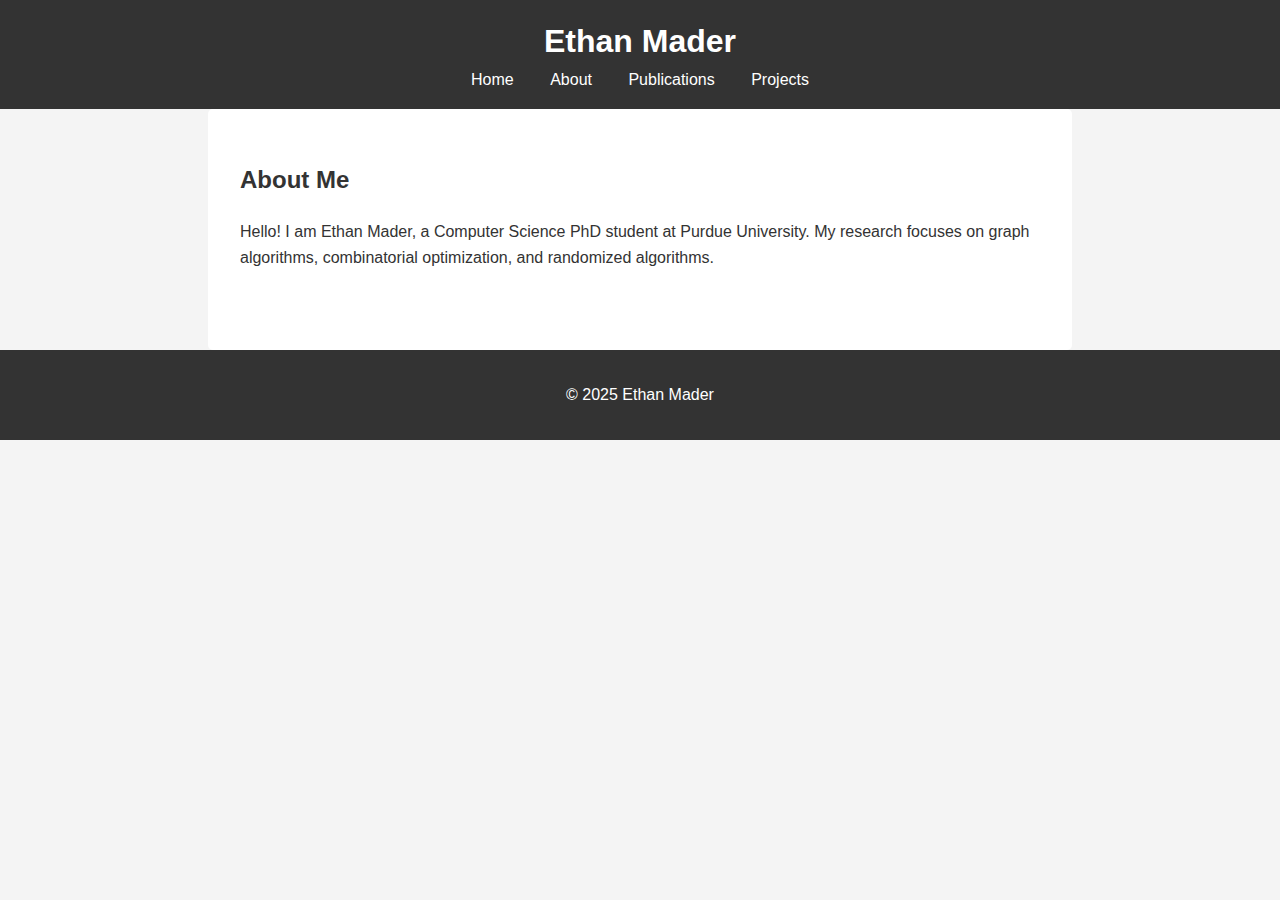
==== about.html @ 22836853 "fixes" ====
<!DOCTYPE html>
<html lang="en">
<head>
    <meta charset="UTF-8">
    <meta name="viewport" content="width=device-width, initial-scale=1.0">
    <title>About - Ethan Mader</title>
    <link rel="stylesheet" href="assets/style.css">
</head>
<body>
    <header>
        <h1>Ethan Mader</h1>
        <nav>
            <a href="index.html">Home</a>
            <a href="about.html">About</a>
            <a href="publications.html">Publications</a>
            <a href="projects.html">Projects</a>
        </nav>
    </header>
    <main>
        <h2>About Me</h2>
        <p>Hello! I am Ethan Mader, a Computer Science PhD student at Purdue University. My research focuses on graph algorithms, combinatorial optimization, and randomized algorithms.</p>
    </main>
    <footer>
        <p>© 2025 Ethan Mader</p>
    </footer>
</body>
</html>
---- assets/style.css ----
body {
    font-family: Arial, sans-serif;
    line-height: 1.6;
    margin: 0;
    padding: 0;
    color: #333;
    background-color: #f4f4f4;
}

header {
    background: #333;
    color: #fff;
    padding: 1rem 0;
    text-align: center;
}

header h1 {
    margin: 0;
}

nav a {
    color: #fff;
    margin: 0 1rem;
    text-decoration: none;
}

nav a:hover {
    text-decoration: underline;
}

main {
    padding: 2rem;
    padding-bottom: 4rem; /* Add extra padding at bottom */
    max-width: 800px;
    margin: auto;
    background: #fff;
    border-radius: 5px;
}

footer {
    text-align: center;
    padding: 1rem 0;
    background: #333;
    color: #fff;
    /* Remove position: fixed */
    width: 100%;
}

.professional-links {
    margin: 2em 0;
}

.professional-links ul {
    list-style: none;
    padding: 0;
}

.professional-links a {
    text-decoration: none;
    color: #0066cc;
}

.projects-grid {
    display: grid;
    grid-template-columns: repeat(auto-fit, minmax(300px, 1fr));
    gap: 2em;
    margin: 2em 0;
}

.project-card {
    padding: 1.5em;
    border: 1px solid #ddd;
    border-radius: 8px;
    transition: transform 0.2s;
}

.project-card:hover {
    transform: translateY(-5px);
    box-shadow: 0 5px 15px rgba(0,0,0,0.1);
}

.research-project {
    margin: 2em 0;
    padding: 2em;
    background-color: #f8f9fa;
    border-radius: 8px;
}
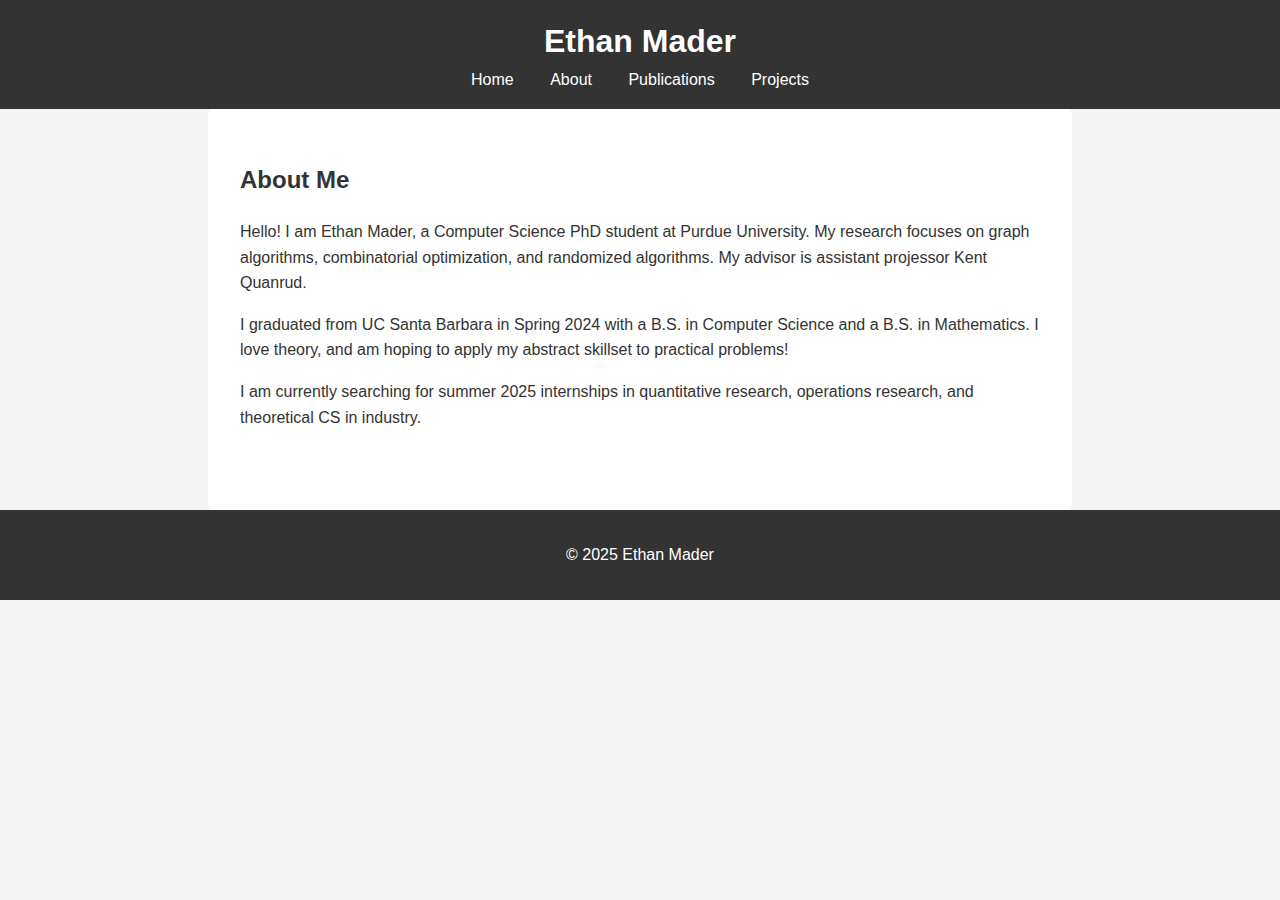
==== commit 36882f6a: "links, contact, beefed about me" ====
--- a/about.html
+++ b/about.html
@@ -18,7 +18,9 @@
     </header>
     <main>
         <h2>About Me</h2>
-        <p>Hello! I am Ethan Mader, a Computer Science PhD student at Purdue University. My research focuses on graph algorithms, combinatorial optimization, and randomized algorithms.</p>
+        <p>Hello! I am Ethan Mader, a Computer Science PhD student at Purdue University. My research focuses on graph algorithms, combinatorial optimization, and randomized algorithms. My advisor is assistant projessor Kent Quanrud.</p>
+        <p>I graduated from UC Santa Barbara in Spring 2024 with a B.S. in Computer Science and a B.S. in Mathematics. I love theory, and am hoping to apply my abstract skillset to practical problems!</p>
+        <p>I am currently searching for summer 2025 internships in quantitative research, operations research, and theoretical CS in industry.</p>
     </main>
     <footer>
         <p>© 2025 Ethan Mader</p>
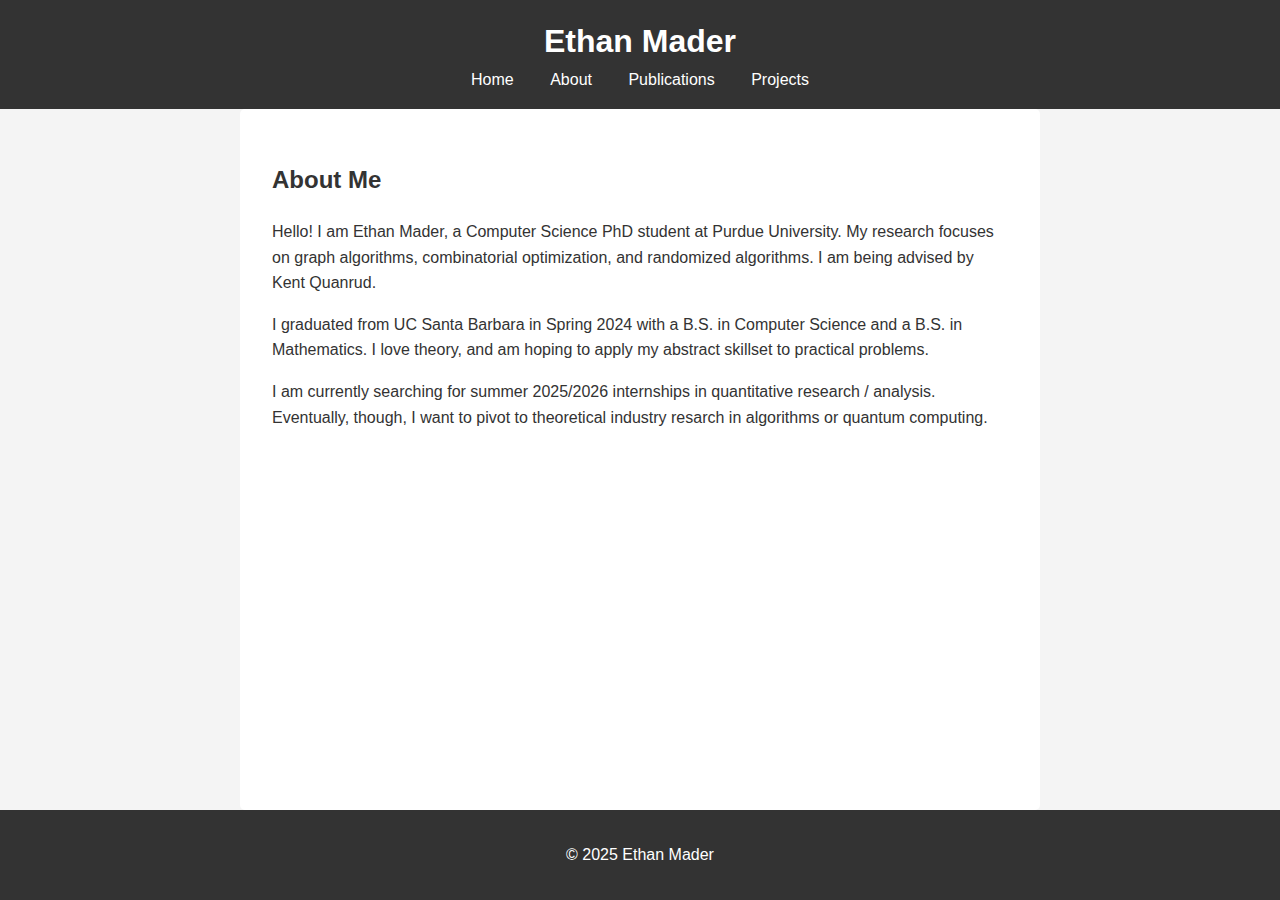
==== commit d9b7f6b3: "text edits, youtube link, footer formatting" ====
--- a/about.html
+++ b/about.html
@@ -18,9 +18,9 @@
     </header>
     <main>
         <h2>About Me</h2>
-        <p>Hello! I am Ethan Mader, a Computer Science PhD student at Purdue University. My research focuses on graph algorithms, combinatorial optimization, and randomized algorithms. My advisor is assistant projessor Kent Quanrud.</p>
-        <p>I graduated from UC Santa Barbara in Spring 2024 with a B.S. in Computer Science and a B.S. in Mathematics. I love theory, and am hoping to apply my abstract skillset to practical problems!</p>
-        <p>I am currently searching for summer 2025 internships in quantitative research, operations research, and theoretical CS in industry.</p>
+        <p>Hello! I am Ethan Mader, a Computer Science PhD student at Purdue University. My research focuses on graph algorithms, combinatorial optimization, and randomized algorithms. I am being advised by Kent Quanrud.</p>
+        <p>I graduated from UC Santa Barbara in Spring 2024 with a B.S. in Computer Science and a B.S. in Mathematics. I love theory, and am hoping to apply my abstract skillset to practical problems.</p>
+        <p>I am currently searching for summer 2025/2026 internships in quantitative research / analysis. Eventually, though, I want to pivot to theoretical industry resarch in algorithms or quantum computing.</p>
     </main>
     <footer>
         <p>© 2025 Ethan Mader</p>
--- a/assets/style.css
+++ b/assets/style.css
@@ -5,6 +5,9 @@
     padding: 0;
     color: #333;
     background-color: #f4f4f4;
+    min-height: 100vh;
+    display: flex;
+    flex-direction: column;
 }
 
 header {
@@ -35,6 +38,9 @@
     margin: auto;
     background: #fff;
     border-radius: 5px;
+    flex: 1;
+    width: 100%;
+    box-sizing: border-box;
 }
 
 footer {
@@ -42,8 +48,8 @@
     padding: 1rem 0;
     background: #333;
     color: #fff;
-    /* Remove position: fixed */
     width: 100%;
+    margin-top: auto;
 }
 
 .professional-links {
@@ -84,4 +90,19 @@
     padding: 2em;
     background-color: #f8f9fa;
     border-radius: 8px;
+}
+
+.contact {
+    margin-top: 2em;
+    padding-top: 2em;
+    border-top: 1px solid #ddd;
+}
+
+.contact a {
+    color: #0066cc;
+    text-decoration: none;
+}
+
+.contact a:hover {
+    text-decoration: underline;
 }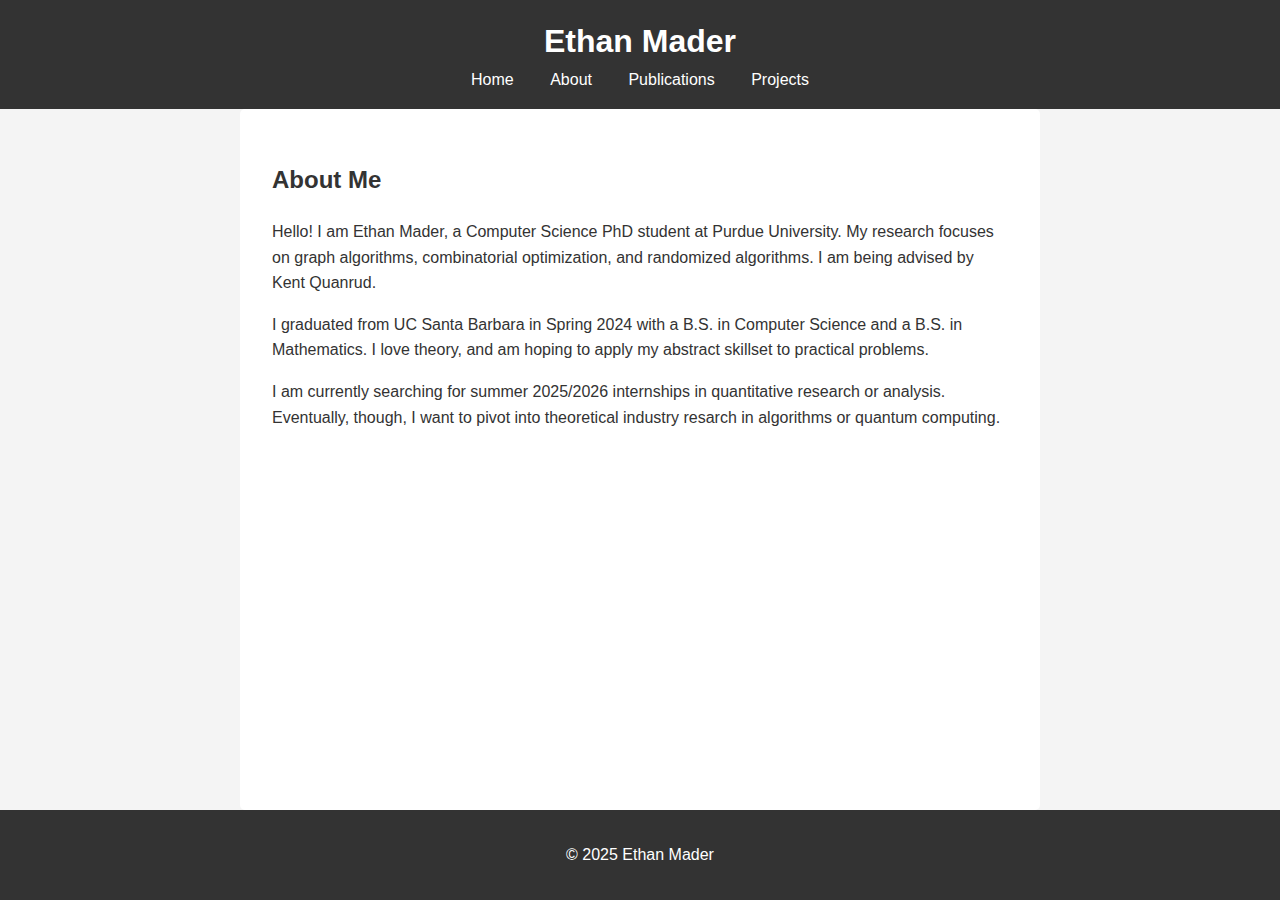
==== commit a3de19b5: "small text changes" ====
--- a/about.html
+++ b/about.html
@@ -20,7 +20,7 @@
         <h2>About Me</h2>
         <p>Hello! I am Ethan Mader, a Computer Science PhD student at Purdue University. My research focuses on graph algorithms, combinatorial optimization, and randomized algorithms. I am being advised by Kent Quanrud.</p>
         <p>I graduated from UC Santa Barbara in Spring 2024 with a B.S. in Computer Science and a B.S. in Mathematics. I love theory, and am hoping to apply my abstract skillset to practical problems.</p>
-        <p>I am currently searching for summer 2025/2026 internships in quantitative research / analysis. Eventually, though, I want to pivot to theoretical industry resarch in algorithms or quantum computing.</p>
+        <p>I am currently searching for summer 2025/2026 internships in quantitative research or analysis. Eventually, though, I want to pivot into theoretical industry resarch in algorithms or quantum computing.</p>
     </main>
     <footer>
         <p>© 2025 Ethan Mader</p>
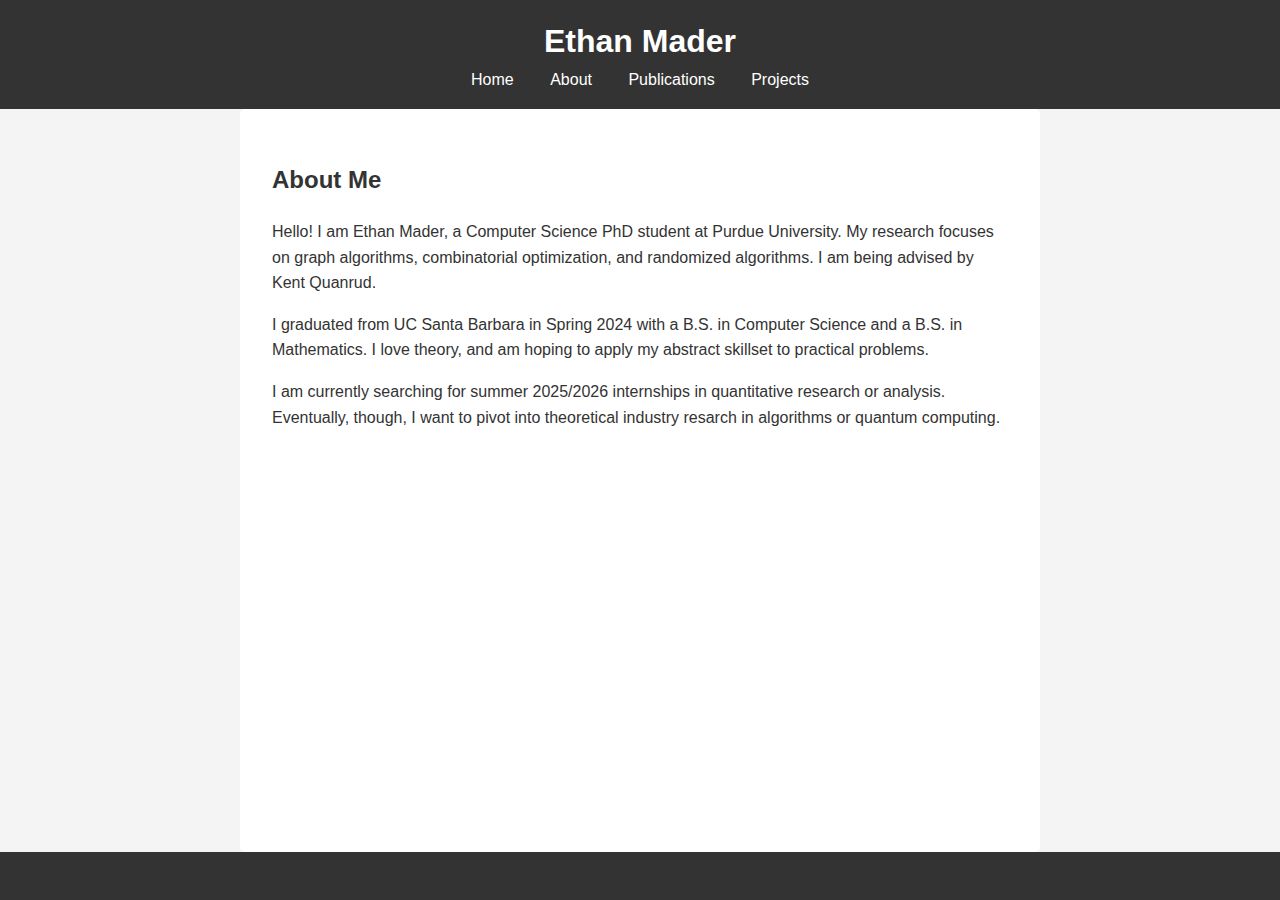
==== commit 2bbb9c2b: "navigation bar upgrade?" ====
--- a/about.html
+++ b/about.html
@@ -23,7 +23,7 @@
         <p>I am currently searching for summer 2025/2026 internships in quantitative research or analysis. Eventually, though, I want to pivot into theoretical industry resarch in algorithms or quantum computing.</p>
     </main>
     <footer>
-        <p>© 2025 Ethan Mader</p>
+        <p></p>
     </footer>
 </body>
 </html>--- a/assets/style.css
+++ b/assets/style.css
@@ -25,10 +25,31 @@
     color: #fff;
     margin: 0 1rem;
     text-decoration: none;
+    position: relative;
+    display: inline-block;
+    transition: color 0.3s ease;
+}
+
+nav a::after {
+    content: '';
+    position: absolute;
+    width: 100%;
+    transform: scaleX(0);
+    height: 2px;
+    bottom: -3px;
+    left: 0;
+    background-color: #ff6347;
+    transform-origin: bottom right;
+    transition: transform 0.3s ease;
+}
+
+nav a:hover::after {
+    transform: scaleX(1);
+    transform-origin: bottom left;
 }
 
 nav a:hover {
-    text-decoration: underline;
+    color: #ff6347; /* Change color on hover */
 }
 
 main {
@@ -69,12 +90,12 @@
 .projects-grid {
     display: grid;
     grid-template-columns: repeat(auto-fit, minmax(300px, 1fr));
-    gap: 2em;
-    margin: 2em 0;
+    gap: 1.5em;  /* reduced from 2em */
+    margin: 1.5em 0;  /* reduced from 2em */
 }
 
 .project-card {
-    padding: 1.5em;
+    padding: 1.2em;  /* reduced from 1.5em */
     border: 1px solid #ddd;
     border-radius: 8px;
     transition: transform 0.2s;
@@ -85,11 +106,24 @@
     box-shadow: 0 5px 15px rgba(0,0,0,0.1);
 }
 
-.research-project {
-    margin: 2em 0;
-    padding: 2em;
-    background-color: #f8f9fa;
-    border-radius: 8px;
+.project-card h3 {
+    margin-top: 0;
+    margin-bottom: 0.8em;
+}
+
+.project-card p {
+    margin: 0.5em 0;
+}
+
+.project-card a {
+    display: inline-block;
+    margin-top: 0.8em;
+    color: #0066cc;
+    text-decoration: none;
+}
+
+.project-card a:hover {
+    text-decoration: underline;
 }
 
 .contact {
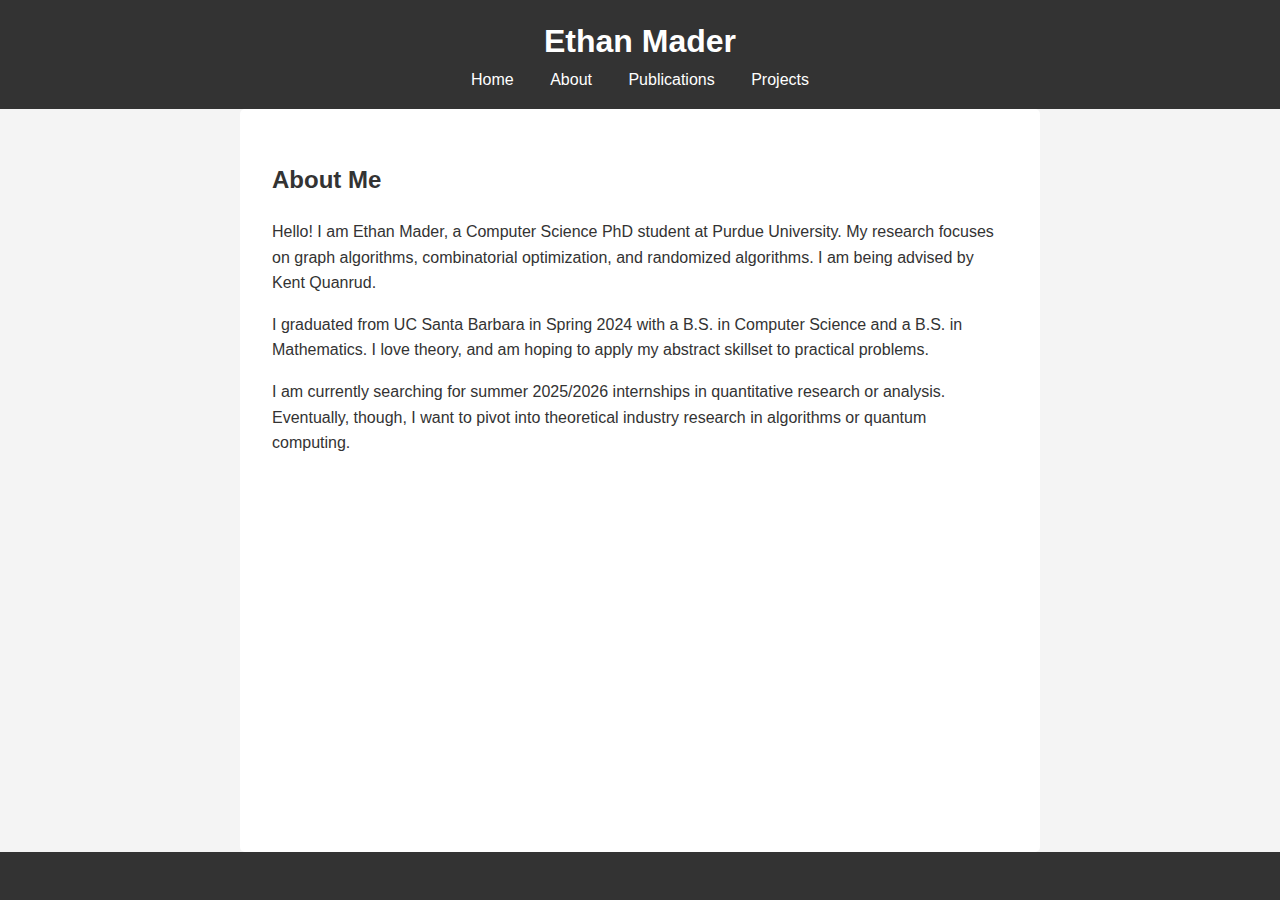
==== commit 47d1879a: "typo" ====
--- a/about.html
+++ b/about.html
@@ -20,7 +20,7 @@
         <h2>About Me</h2>
         <p>Hello! I am Ethan Mader, a Computer Science PhD student at Purdue University. My research focuses on graph algorithms, combinatorial optimization, and randomized algorithms. I am being advised by Kent Quanrud.</p>
         <p>I graduated from UC Santa Barbara in Spring 2024 with a B.S. in Computer Science and a B.S. in Mathematics. I love theory, and am hoping to apply my abstract skillset to practical problems.</p>
-        <p>I am currently searching for summer 2025/2026 internships in quantitative research or analysis. Eventually, though, I want to pivot into theoretical industry resarch in algorithms or quantum computing.</p>
+        <p>I am currently searching for summer 2025/2026 internships in quantitative research or analysis. Eventually, though, I want to pivot into theoretical industry research in algorithms or quantum computing.</p>
     </main>
     <footer>
         <p></p>
--- a/assets/style.css
+++ b/assets/style.css
@@ -1,5 +1,5 @@
 body {
-    font-family: Arial, sans-serif;
+    font-family: 'Roboto', sans-serif;
     line-height: 1.6;
     margin: 0;
     padding: 0;
@@ -19,6 +19,8 @@
 
 header h1 {
     margin: 0;
+    font-family: 'Roboto', sans-serif;
+    font-weight: 700; /* Bold */
 }
 
 nav a {
@@ -38,7 +40,7 @@
     height: 2px;
     bottom: -3px;
     left: 0;
-    background-color: #ff6347;
+    background-color: #47a3ff;
     transform-origin: bottom right;
     transition: transform 0.3s ease;
 }
@@ -49,7 +51,7 @@
 }
 
 nav a:hover {
-    color: #ff6347; /* Change color on hover */
+    color: #47a3ff; /* Change color on hover */
 }
 
 main {
@@ -78,13 +80,17 @@
 }
 
 .professional-links ul {
-    list-style: none;
-    padding: 0;
+    list-style: disc;
+    padding-left: 2em;
 }
 
 .professional-links a {
     text-decoration: none;
-    color: #0066cc;
+    color: #47a3ff;
+}
+
+.professional-links a:hover {
+    text-decoration: underline;
 }
 
 .projects-grid {
@@ -99,6 +105,7 @@
     border: 1px solid #ddd;
     border-radius: 8px;
     transition: transform 0.2s;
+    font-family: 'Roboto', sans-serif;
 }
 
 .project-card:hover {
@@ -109,16 +116,19 @@
 .project-card h3 {
     margin-top: 0;
     margin-bottom: 0.8em;
+    font-family: 'Roboto', sans-serif;
+    font-weight: 700; /* Bold */
 }
 
 .project-card p {
     margin: 0.5em 0;
+    font-family: 'Roboto', sans-serif;
 }
 
 .project-card a {
     display: inline-block;
     margin-top: 0.8em;
-    color: #0066cc;
+    color: #47a3ff;
     text-decoration: none;
 }
 
@@ -133,7 +143,7 @@
 }
 
 .contact a {
-    color: #0066cc;
+    color: #47a3ff;
     text-decoration: none;
 }
 
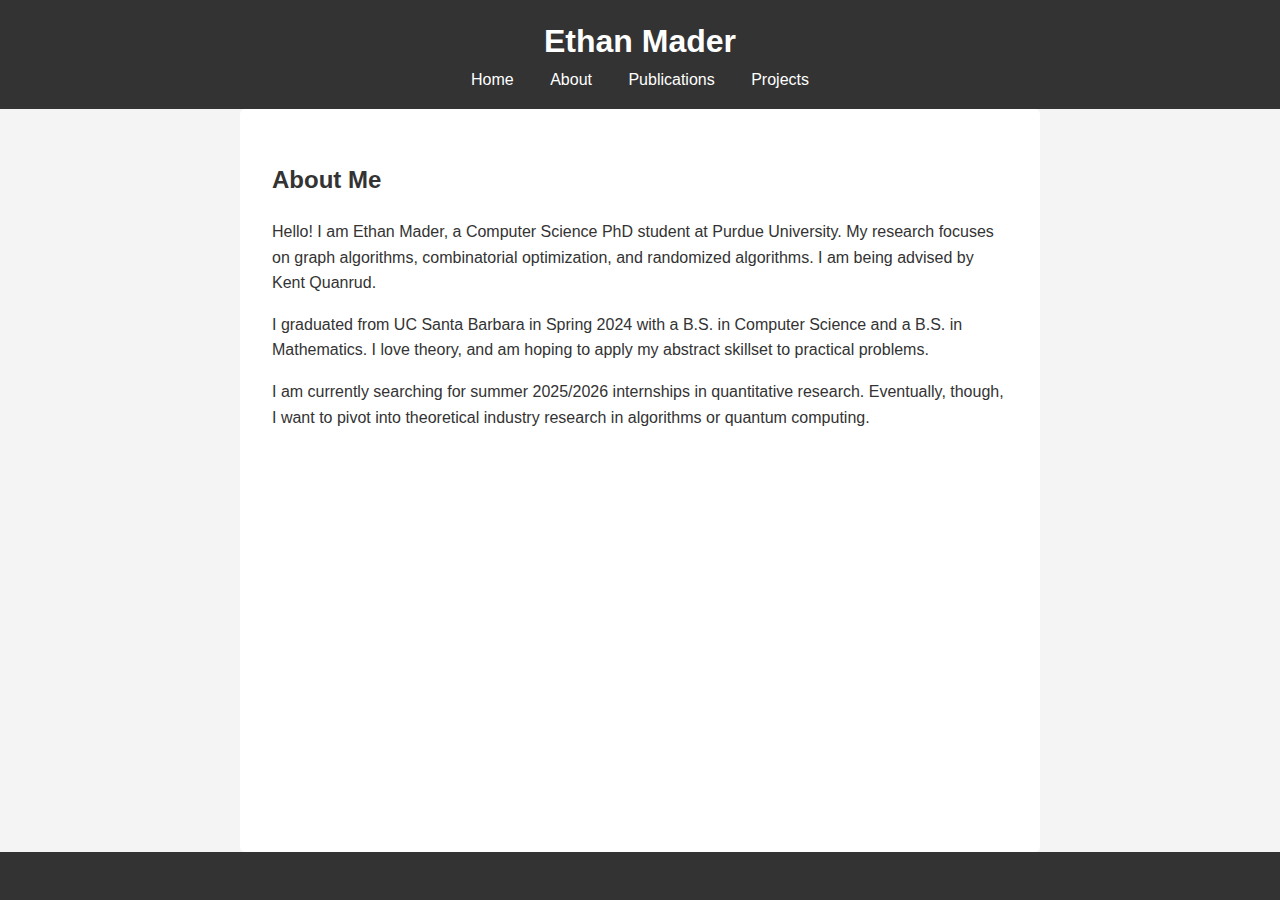
==== commit 3939ecdb: "small changes" ====
--- a/about.html
+++ b/about.html
@@ -20,7 +20,7 @@
         <h2>About Me</h2>
         <p>Hello! I am Ethan Mader, a Computer Science PhD student at Purdue University. My research focuses on graph algorithms, combinatorial optimization, and randomized algorithms. I am being advised by Kent Quanrud.</p>
         <p>I graduated from UC Santa Barbara in Spring 2024 with a B.S. in Computer Science and a B.S. in Mathematics. I love theory, and am hoping to apply my abstract skillset to practical problems.</p>
-        <p>I am currently searching for summer 2025/2026 internships in quantitative research or analysis. Eventually, though, I want to pivot into theoretical industry research in algorithms or quantum computing.</p>
+        <p>I am currently searching for summer 2025/2026 internships in quantitative research. Eventually, though, I want to pivot into theoretical industry research in algorithms or quantum computing.</p>
     </main>
     <footer>
         <p></p>
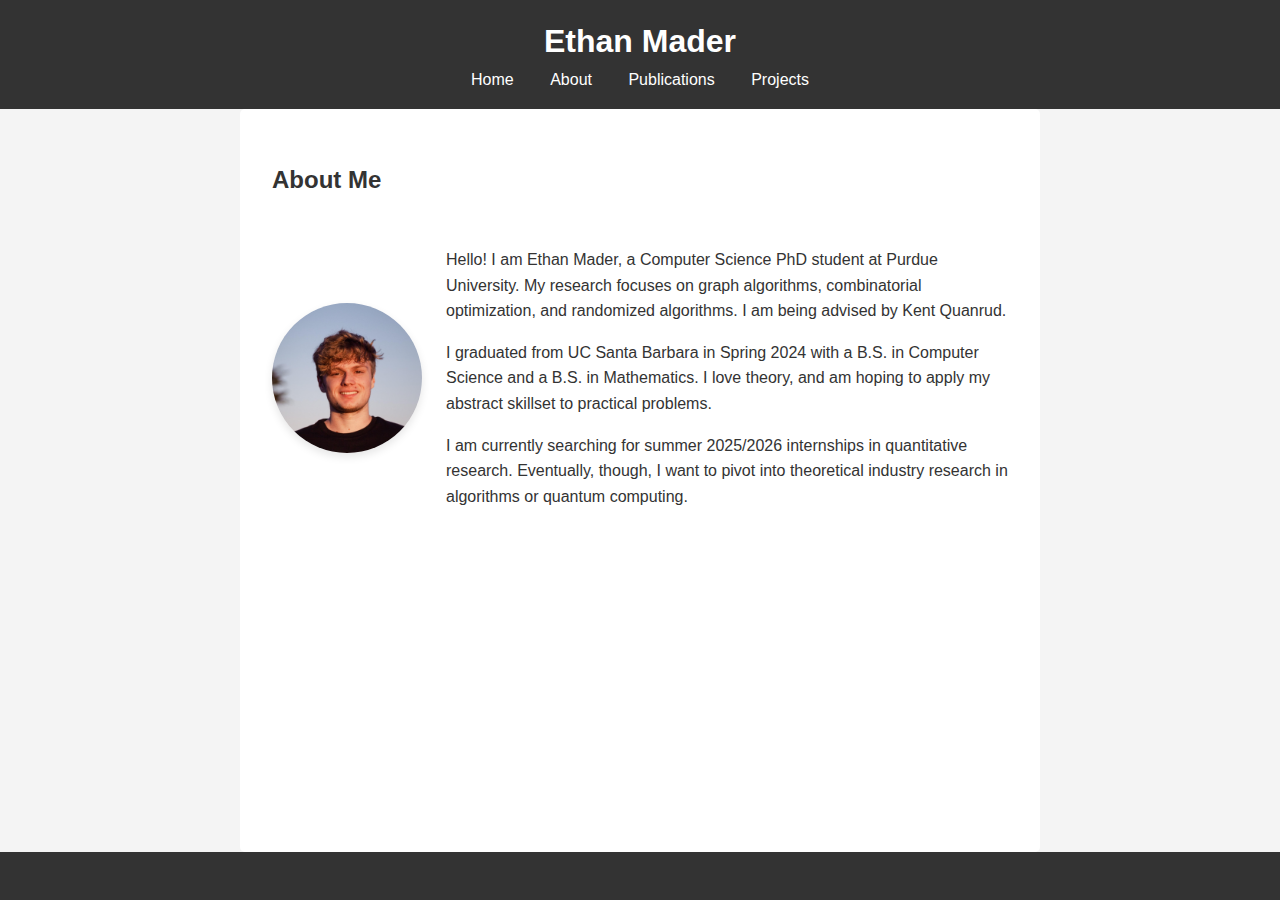
==== commit 48bf21db: "pic" ====
--- a/about.html
+++ b/about.html
@@ -18,9 +18,14 @@
     </header>
     <main>
         <h2>About Me</h2>
-        <p>Hello! I am Ethan Mader, a Computer Science PhD student at Purdue University. My research focuses on graph algorithms, combinatorial optimization, and randomized algorithms. I am being advised by Kent Quanrud.</p>
-        <p>I graduated from UC Santa Barbara in Spring 2024 with a B.S. in Computer Science and a B.S. in Mathematics. I love theory, and am hoping to apply my abstract skillset to practical problems.</p>
-        <p>I am currently searching for summer 2025/2026 internships in quantitative research. Eventually, though, I want to pivot into theoretical industry research in algorithms or quantum computing.</p>
+        <div class="about-container">
+            <img src="assets/images/prof_pic.jpg" alt="Ethan Mader" class="profile-pic">
+            <div class="about-text">
+                <p>Hello! I am Ethan Mader, a Computer Science PhD student at Purdue University. My research focuses on graph algorithms, combinatorial optimization, and randomized algorithms. I am being advised by Kent Quanrud.</p>
+                <p>I graduated from UC Santa Barbara in Spring 2024 with a B.S. in Computer Science and a B.S. in Mathematics. I love theory, and am hoping to apply my abstract skillset to practical problems.</p>
+                <p>I am currently searching for summer 2025/2026 internships in quantitative research. Eventually, though, I want to pivot into theoretical industry research in algorithms or quantum computing.</p>
+            </div>
+        </div>
     </main>
     <footer>
         <p></p>
--- a/assets/style.css
+++ b/assets/style.css
@@ -149,4 +149,26 @@
 
 .contact a:hover {
     text-decoration: underline;
+}
+
+/* Add styles for the About Me section */
+.about-container {
+    display: flex;
+    align-items: center;
+    gap: 1.5rem;
+    margin-top: 2rem;
+}
+
+.profile-pic {
+    width: 150px;
+    height: 150px;
+    border-radius: 50%;
+    object-fit: cover;
+    box-shadow: 0 4px 8px rgba(0, 0, 0, 0.1);
+}
+
+.about-text {
+    flex: 1;
+    font-family: 'Roboto', sans-serif;
+    line-height: 1.6;
 }